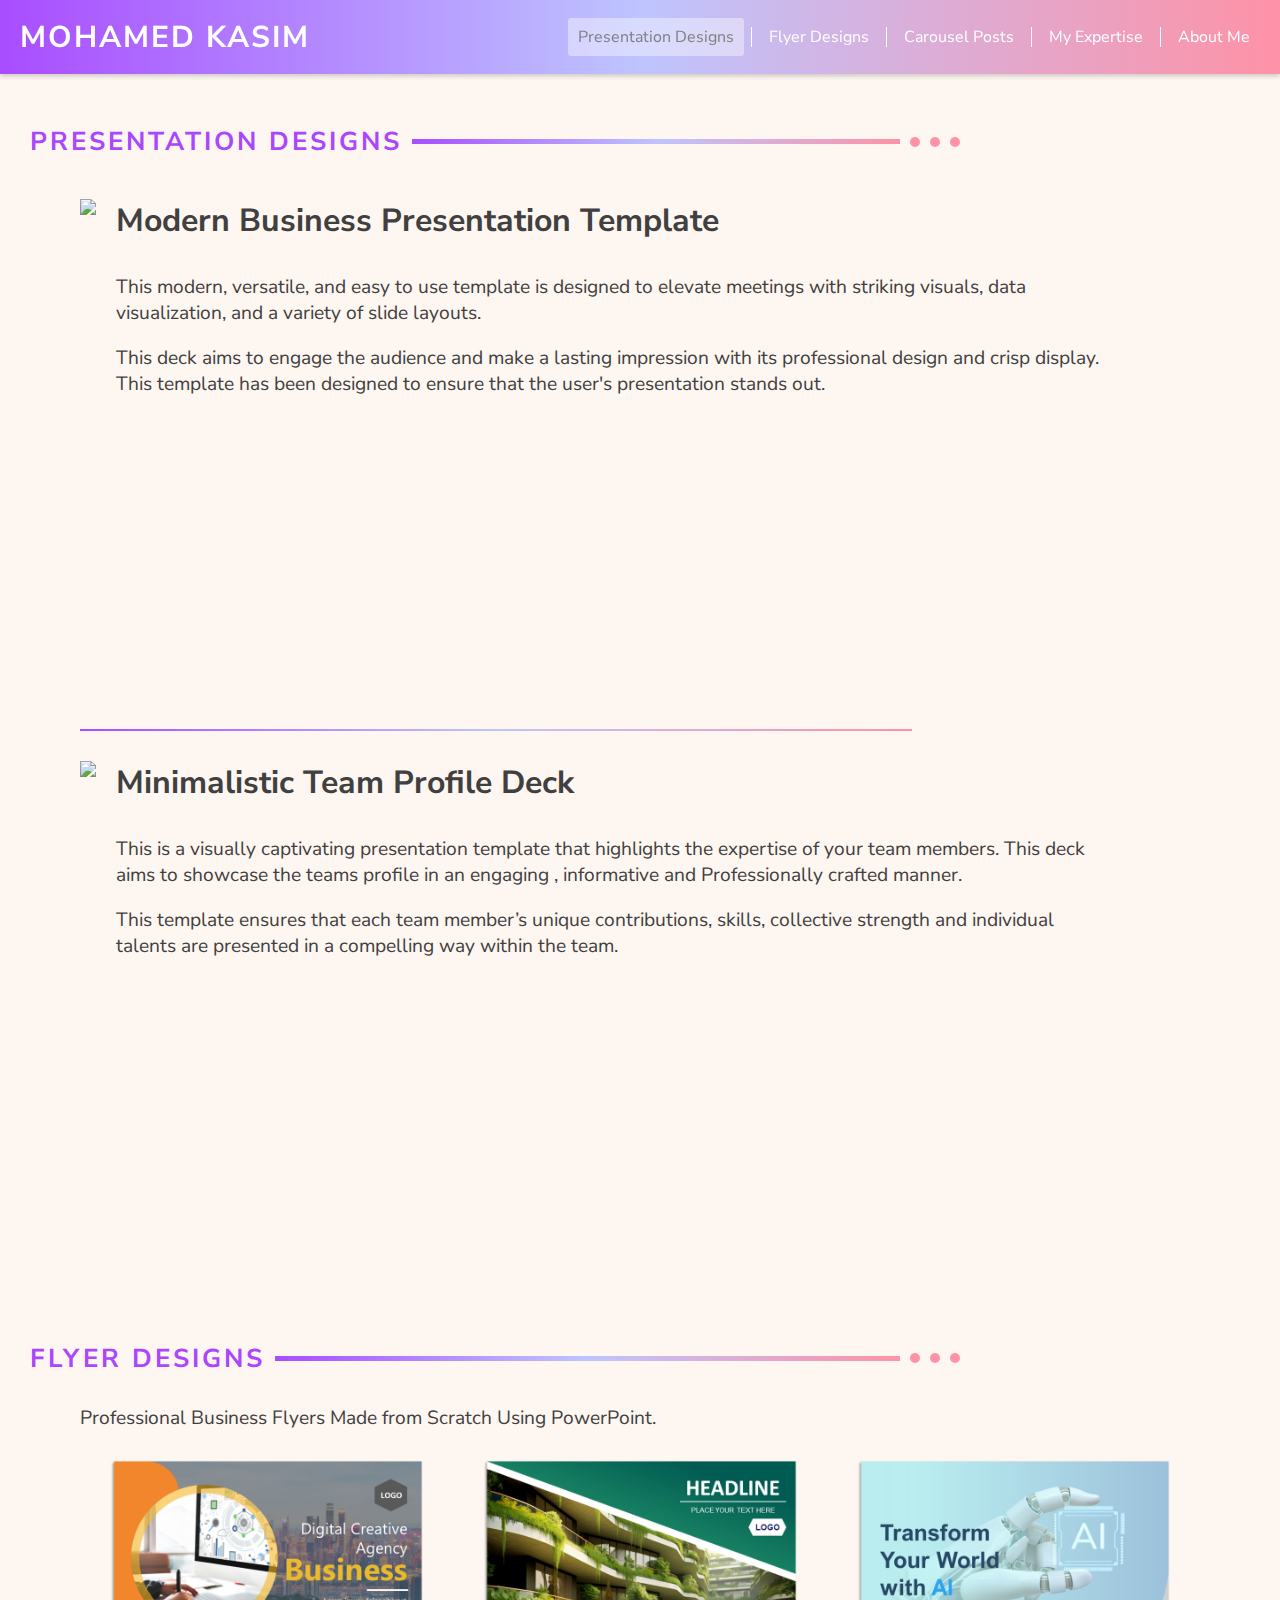
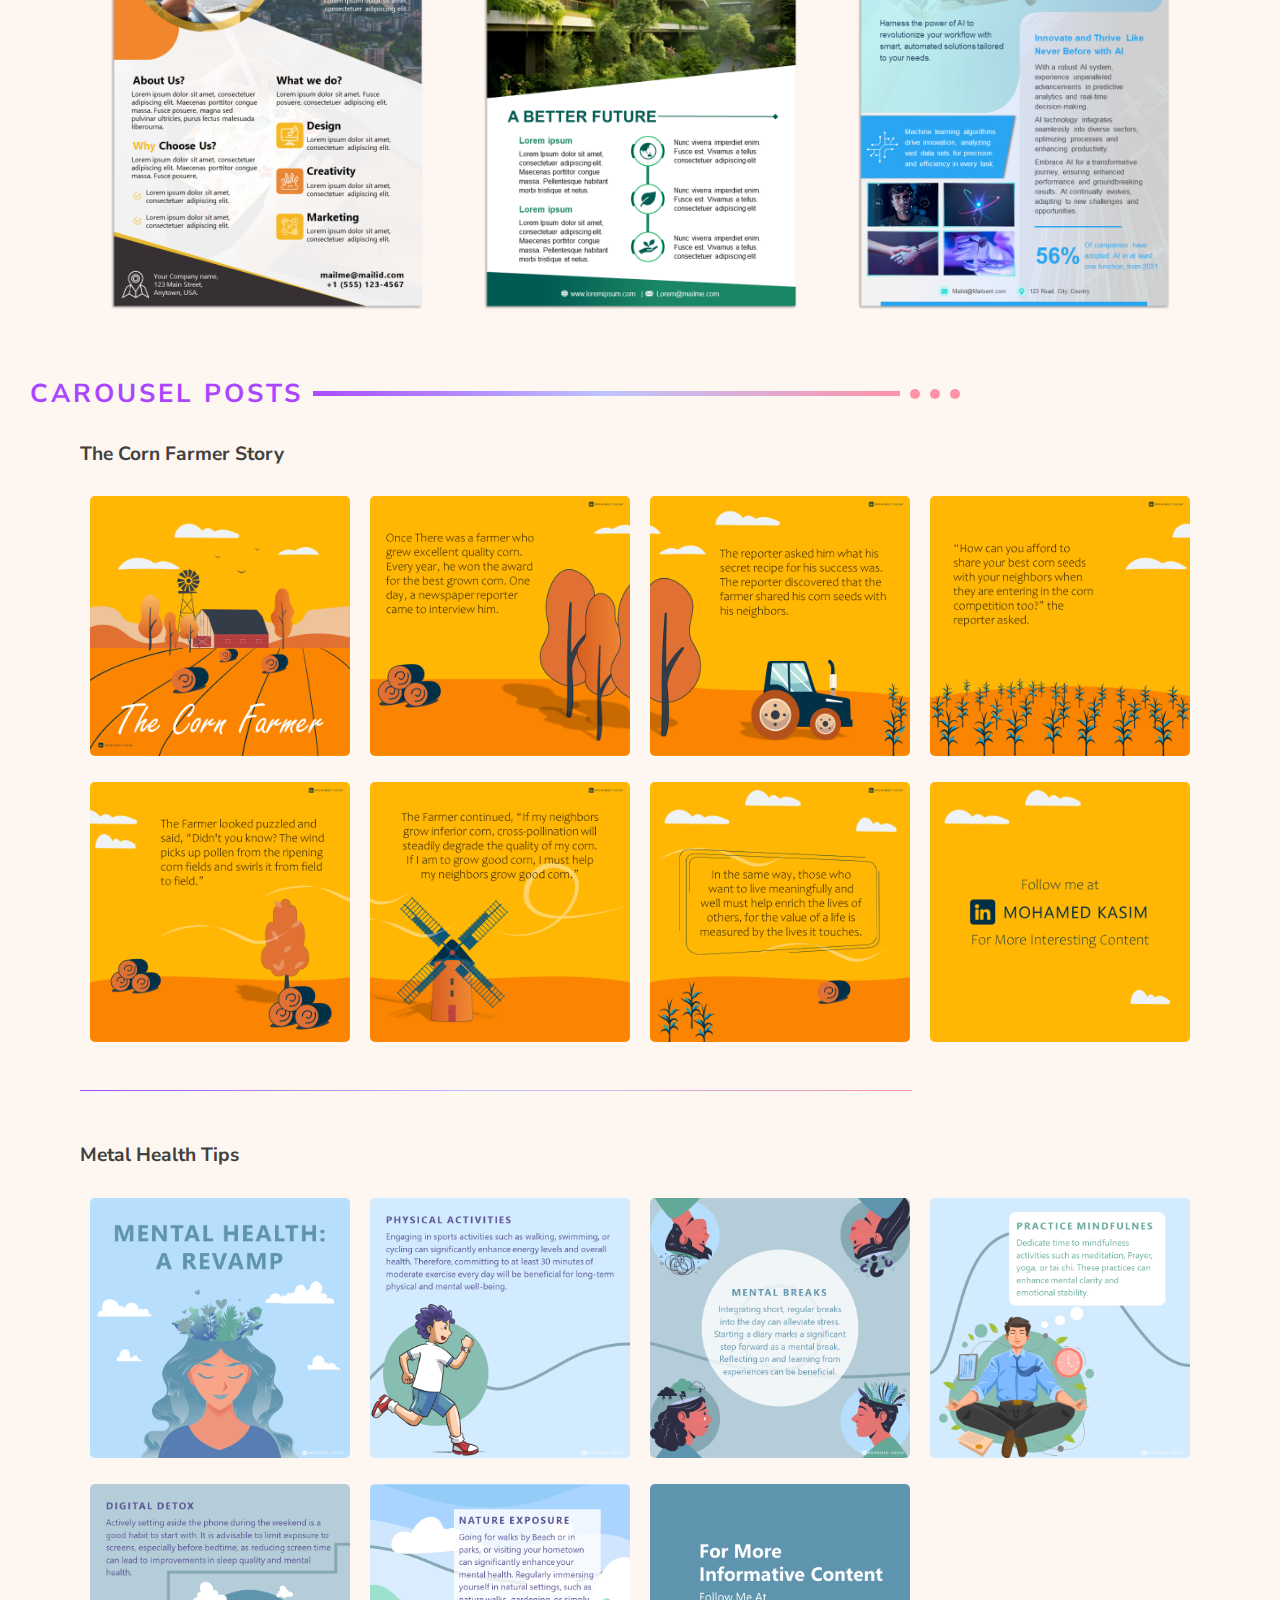
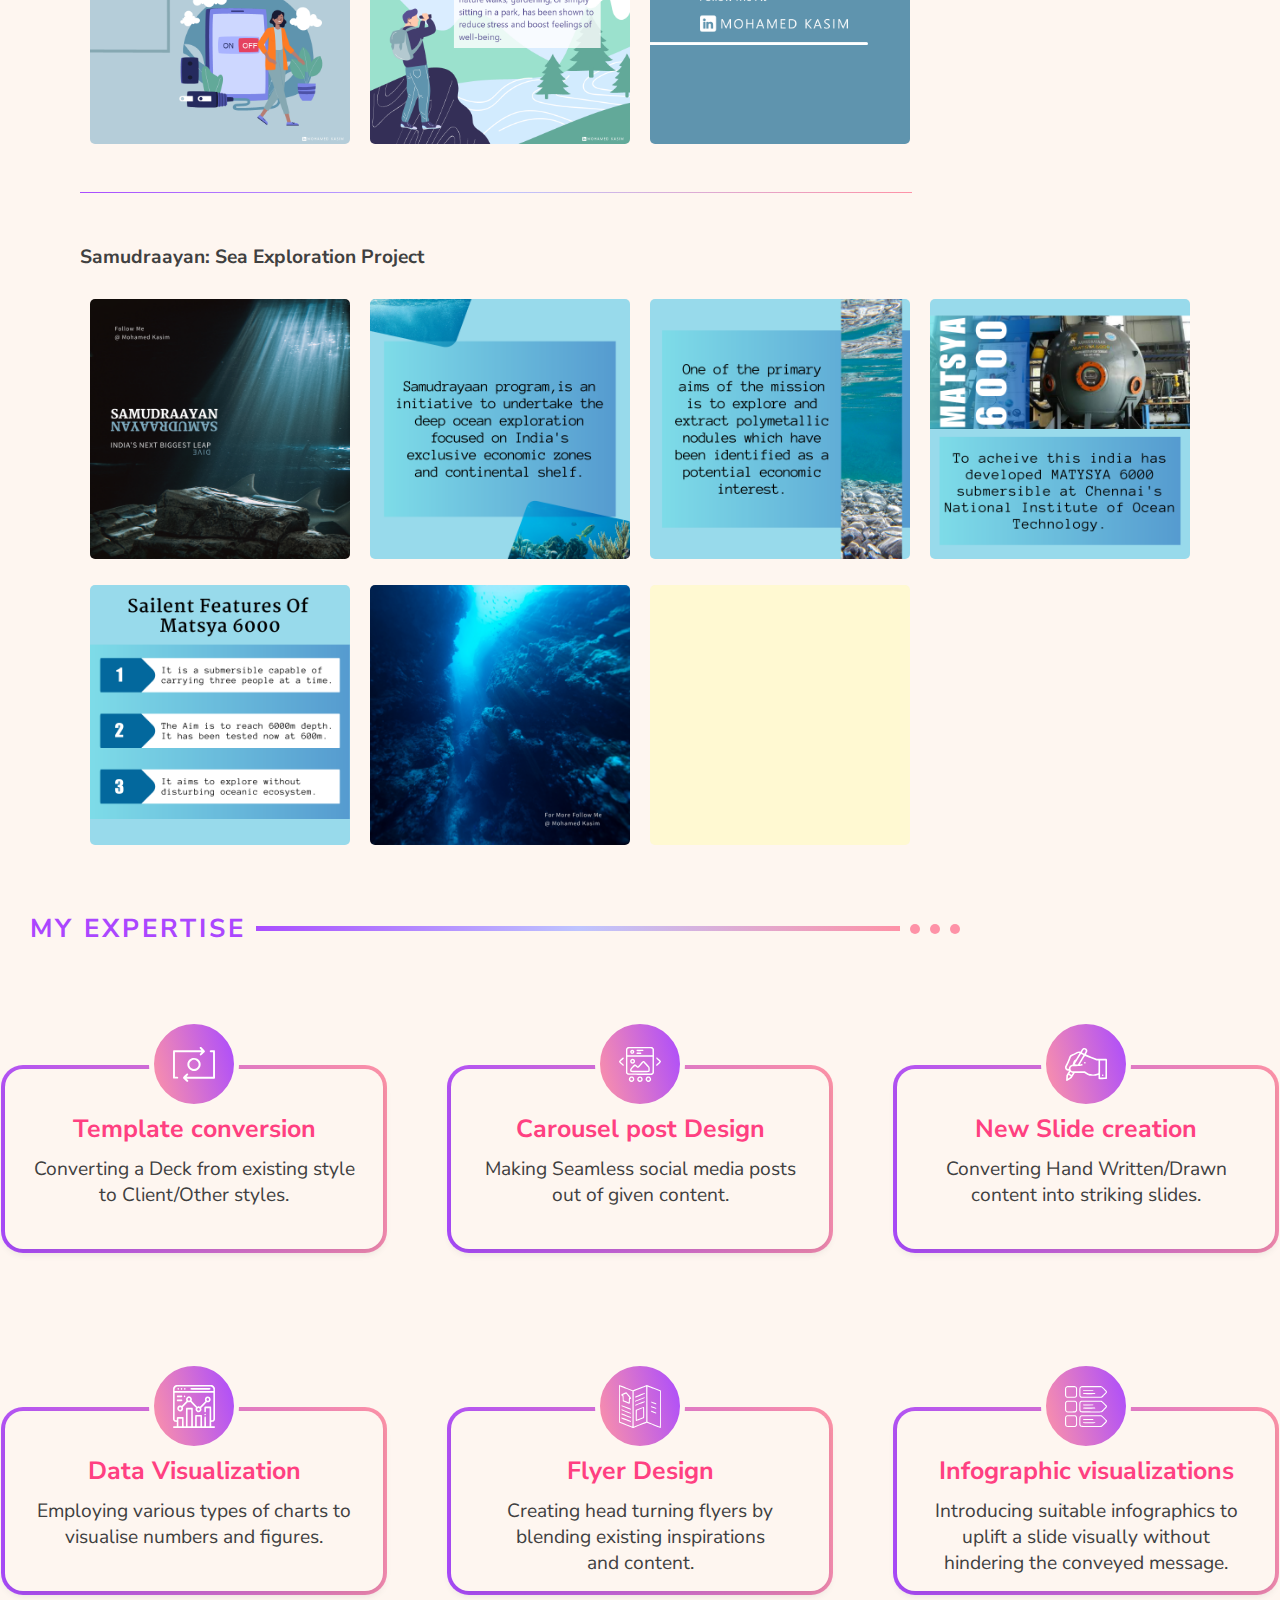
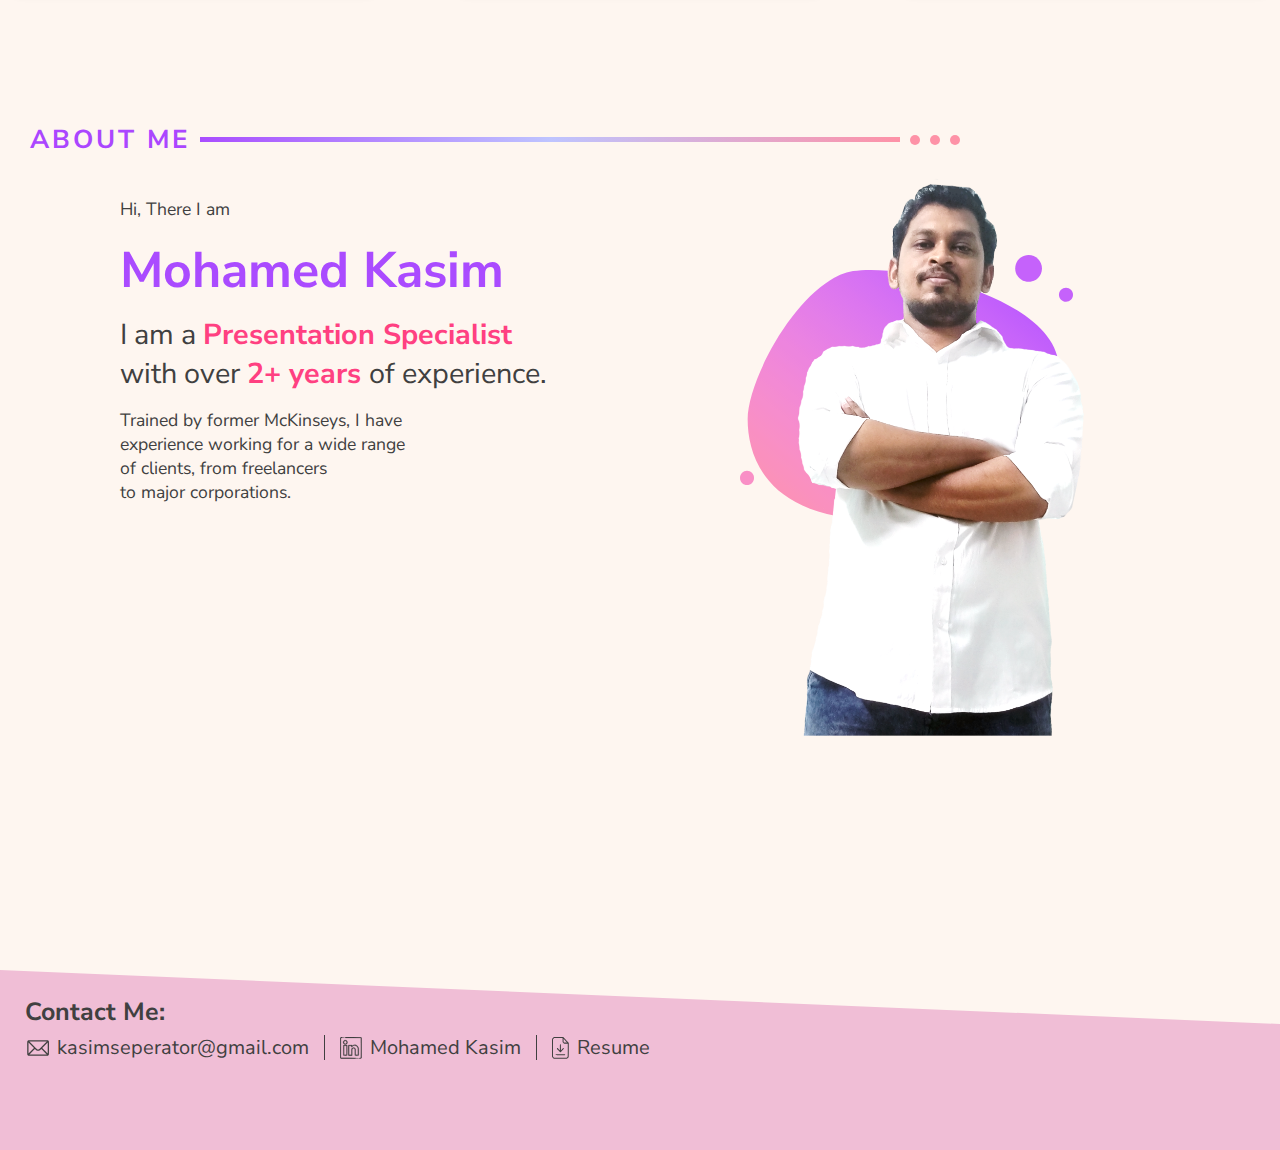
==== index.html @ 69d38bfc "Add files via upload" ====
<!DOCTYPE html>
<html lang="en">
<head>
    <meta charset="UTF-8">
    <meta name="viewport" content="width=device-width, initial-scale=1.0">
    <title>Mohamed Kasim</title>
    <link href="https://fonts.googleapis.com/css2?family=Nunito+Sans:wght@400;700&display=swap" rel="stylesheet">
    <link rel="stylesheet" href="Style Sheet 2.css">
</head>
    <header>
        <nav class="navbar">
            <div class="logo">MOHAMED KASIM</div>
            <ul class="nav-links">
                <li><a href="#presentation">Presentation Designs</a></li>
                <li><a href="#flyer">Flyer Designs</a></li>
                <li><a href="#carousel">Carousel Posts</a></li>
                <li><a href="#expertise">My Expertise</a></li>
                <li><a href="#about">About Me</a></li>
            </ul>
        </nav>
    </header>
<body>
    <section id="presentation" class="active">
        <div class="container">
            <h2>PRESENTATION DESIGNS</h2>
            <div class="header-line-container">
                <div class="line"></div>
                <div class="circle"></div>
                <div class="circle"></div>
                <div class="circle"></div>
                <div class="endbox"></div>
            </div>
        </div>
        <div class="slide-container">
            <img class="slideimg" src="Pres1.png">
            <div class="description">
                <h3>Modern Business Presentation Template</h3>
                <p>This modern, versatile, and easy to use template is designed to elevate meetings with striking visuals, data visualization, and a variety of slide layouts.</p>
                <p>This deck aims to engage the audience and make a lasting impression with its professional design and crisp display. This template has been designed to ensure that the user's presentation stands out.</p>
            </div>
        </div>
        <div class="cutline"> </div>
        <div class="slide-container">
            <img class="slideimg" src="Pres2.png">
            <div class="description">
                <h3>Minimalistic Team Profile Deck</h3>
                <p>This is a visually captivating presentation template that highlights the expertise of your team members. This deck aims to showcase the teams profile in an engaging , informative  and Professionally crafted manner.
                </p>
                <p>This template ensures that each team member’s unique contributions, skills, collective strength and individual talents are presented in a compelling way within the team.
                </p>
            </div>
        </div>
    </section>  
    <section id="flyer">
        <div class="container">
            <h2>FLYER DESIGNS</h2>
            <div class="header-line-container">
                <div class="line"></div>
                <div class="circle"></div>
                <div class="circle"></div>
                <div class="circle"></div>
                <div class="endbox"></div>
            </div>
        </div>
        <div class="flyertext"><p>Professional Business Flyers Made from Scratch Using PowerPoint.</p></div>
        <div class="flyercontainer">
           <div class="flyershade"> <img src="Flyer4.png" ></div>
           <div class="flyershade">  <img src="Flyer5.png"></div>
           <div class="flyershade">  <img src="Flyer 6.png"></div>
        </div>
    </section>
    <section id="carousel">
        <div class="container">
            <h2>CAROUSEL POSTS</h2>
            <div class="header-line-container">
                <div class="line"></div>
                <div class="circle"></div>
                <div class="circle"></div>
                <div class="circle"></div>
                <div class="endbox"></div>  
            </div>
        </div>
        <div class="carouseltext"><p>The Corn Farmer Story</p></div>
        <div class="carouselcontainera">
           <div class="carouselshade"> <img src="Slide1.PNG" ></div>
           <div class="carouselshade">  <img src="Slide2.PNG"></div>
           <div class="carouselshade">  <img src="Slide3.PNG"></div>
           <div class="carouselshade">  <img src="Slide4.PNG"></div>
        </div>
        <div class="carouselcontainera">
            <div class="carouselshade"> <img src="Slide5.PNG" ></div>
            <div class="carouselshade">  <img src="Slide6.PNG"></div>
            <div class="carouselshade">  <img src="Slide7.PNG"></div>
            <div class="carouselshade">  <img src="Slide8.PNG"></div>
         </div>

         <div class="spacer"></div>
         <div class="cutline"> </div>
         <div class="spacer"></div>
        </div>
        
        <div class="carouseltext"><p>Metal Health Tips</p></div>
        <div class="carouselcontainera">
           <div class="carouselshade"> <img src="Blide1.PNG" ></div>
           <div class="carouselshade">  <img src="Blide2.PNG"></div>
           <div class="carouselshade">  <img src="Blide3.PNG"></div>
           <div class="carouselshade">  <img src="Blide4.PNG"></div>
        </div>
        <div class="carouselcontainera">
            <div class="carouselshade"> <img src="Blide5.PNG" ></div>
            <div class="carouselshade">  <img src="Blide6.PNG"></div>
            <div class="carouselshade">  <img src="Blide7.PNG"></div>
            <div class="carouselshade">  <img src=""></div>
         </div>
         <div class="spacer"></div>
         <div class="cutline"> </div> 
         <div class="spacer"></div>     
         
         <div class="carouseltext"><p>Samudraayan: Sea Exploration Project
        </p></div>
         <div class="carouselcontainera">
            <div class="carouselshade"> <img src="Glide1.png" ></div>
            <div class="carouselshade">  <img src="Glide2.png"></div>
            <div class="carouselshade">  <img src="Glide3.png"></div>
            <div class="carouselshade">  <img src="Glide4.png"></div>
         </div>
         <div class="carouselcontainera">
             <div class="carouselshade"> <img src="Glide5.png" ></div>
             <div class="carouselshade">  <img src="Glide6.png"></div>
             <div class="carouselshade">  <img src="Glide7.png"></div>
             <div class="carouselshade">  <img src=""></div>
          </div>
    </section>
    <section id="expertise">
        <div class="container">
            <h2>MY EXPERTISE</h2>
            <div class="header-line-container">
                <div class="line"></div>
                <div class="circle"></div>
                <div class="circle"></div>
                <div class="circle"></div>
                <div class="endbox"></div>
            </div>
        </div>
        <div class="spacer"></div>
        <div class="toprow">
            <div class="cardgrad">
                <div class="card">
                    <div class="icon">
                        <img src="Icon1.svg" alt="Icon 1">
                    </div>
                    <div class="contentE">
                        <h2>Template conversion</h2>
                        <p>Converting a Deck from existing style to Client/Other styles.</p>
                    </div>
                </div>
            </div>
    
            <div class="cardgrad">
                <div class="card">
                    <div class="icon">
                        <img src="Icon2.svg" alt="Icon 2">
                    </div>
                    <div class="contentE">
                        <h2>Carousel post Design</h2>
                        <p>Making Seamless social media posts out of given content.</p>
                    </div>
                </div>
            </div>
    
            <div class="cardgrad">
                <div class="card">
                    <div class="icon">
                        <img src="Icon3.svg" alt="Icon 3">
                    </div>
                    <div class="contentE">
                        <h2>New Slide creation</h2>
                        <p>Converting Hand Written/Drawn content into striking slides.</p>
                    </div>
                </div>
            </div>
        </div>
        <div class="toprow">
            <div class="cardgrad">
                <div class="card">
                    <div class="icon">
                        <img src="Icon4.svg" alt="Icon 1">
                    </div>
                    <div class="contentE">
                        <h2>Data Visualization</h2>
                        <p>Employing various types of charts to visualise numbers and figures.</p>
                    </div>
                </div>
            </div>
    
            <div class="cardgrad">
                <div class="card">
                    <div class="icon">
                        <img src="Icon5.svg" alt="Icon 2">
                    </div>
                    <div class="contentE">
                        <h2>Flyer Design</h2>
                        <p>Creating head turning flyers by blending existing inspirations <br> and content.</p>
                    </div>
                </div>
            </div>
    
            <div class="cardgrad">
                <div class="card">
                    <div class="icon">
                        <img src="Icon6.svg" alt="Icon 3">
                    </div>
                    <div class="contentE">
                        <h2>Infographic visualizations</h2>
                        <p>Introducing suitable infographics to uplift a slide visually without hindering the conveyed message.</p>
                    </div>
                </div>
            </div>
        </div>
    </section>
    <section id="about">
        <div class="container">
            <h2>ABOUT ME</h2>
            <div class="header-line-container">
                <div class="line"></div>
                <div class="circle"></div>
                <div class="circle"></div>
                <div class="circle"></div>
                <div class="endbox"></div>
            </div>
        </div>
        <div class="Aboutbody">
            <div class="aboutleft">
                <div class="name">
                    <div id="smalltext">
                        Hi, There I am 
                    </div>
                    <div id="nametext">
                        Mohamed Kasim
                    </div>
                    <div id="subtext">I am a <span id="redbold">Presentation Specialist</span> <br> with over <span id="redbold">2+ years </span>of experience.
                    </div>
                    <div id="smalltext">
                        Trained by former McKinseys, I have<br>experience working for a wide range<br>of clients, from freelancers<br> to major corporations.
                    </div>
                </div>
        
            </div>
            <div class="aboutright">
              <div class="imagecontainer">
                <div class="imagebg">
                   <img src="Backdrop.svg">
                </div>
                <div class="imagedp">
                  <img src="DP.png">
                </div>
              </div>
            </div>
        </div>
        <div class="bottombg">
            <div class="contact">
                Contact Me:
            </div>
            <div class="contlinks">
                <div class="contact-container">
                    <a href="mailto:kasimseperator@gmail.com" class="contact-link">
                        <img id="ml" src="Licon1.svg">
                        kasimseperator@gmail.com
                    </a>
                    <span class="separatorcon"></span>
                    <a href="https://www.linkedin.com/in/mohamed-kasim-769a27164/" class="contact-link" target="_blank">
                        <img src="Licon2.svg" alt="LinkedIn Icon">
                        Mohamed Kasim
                    </a>
                    <span class="separatorcon"></span>
                    <a href="path/to/your/resume.pdf" class="contact-link" target="_blank">
                        <img src="Licon3.svg" alt="Resume Icon">
                        Resume
                    </a>
                </div>
            </div>
        </div>
    </section>
    <script src="Sticky Nav Bar.js"></script>
</body>
</html>
---- Style Sheet 2.css ----
/* Import the Nunito Sans font */
body, html {
    margin: 0;
    padding: 0;
    font-family: 'Nunito Sans', sans-serif;
    background-color: #FEF6F0;
}

header {
    position: sticky;
    top: 0;
    background: linear-gradient(90deg, #A94DFF, #BEC4FF, #FE92A7);
    color: white;
    z-index: 1000;
    box-shadow: 0 2px 5px rgba(0, 0, 0, 0.2);
}

.navbar {
    display: flex;
    justify-content: space-between;
    align-items: center;
    padding: 10px 20px;
}

.logo {
    letter-spacing: 2px;
    font-weight: bold;
    font-size: 30px;
}

.nav-links {
    list-style: none;
    display: flex;
    gap: 15px;
}

.nav-links li {
    position: relative;
}

.nav-links a {
    text-decoration: none;
    color: white;
    padding: 8px 10px;
    transition: all 0.3s ease;
}

.nav-links a:hover {
    color: #7F7F7F;
    font-weight: bold;
}

.nav-links a.active {
    border-radius: 3px;
    background: rgba(255, 255, 255, 0.4);
    color: #7F7F7F;
}

.nav-links li::after {
    content: '';
    height: 20px;
    width: 1px;
    background: white;
    position: absolute;
    right: -8px;
    top: 50%;
    transform: translateY(-50%);
}

.nav-links li:last-child::after {
    display: none;
}
p {
    font-size: 1.2em;
    color: #404040;
}
h3{
    color: #404040;
    font: 1.4em; ;
}

section{
    padding-top: 40px;
}
.about{
    padding-top: 20px;
}

h2 {
    color: #AB46FF;
    letter-spacing: 3px;
    display: inline-flex;
    align-items: center;
    padding: 10px;
    font-weight: bold;
    z-index: 10;
    margin: 0; /* Remove margin to avoid misalignment */
    width: fit-content;
    font-size: 1.8em;
}

.container {
    margin: 0;
    padding-left: 20px;
    display: flex;
    align-items: center;
    font-size: .9em;
}

.header-line-container {
    display: flex;
    align-items: center;
    flex-grow: 1;
}

.line {
    flex-grow: 1; /* Allow the line to take up available space */
    height: 5px; /* Adjust the thickness of the line */
    background: linear-gradient(to right, #A94DFF, #BEC4FF, #FE92A7);
}

.circle {
    width: 10px; /* Adjust the size of the circle */
    height: 10px; /* Adjust the size of the circle */
    background-color: #FE92A7;
    border-radius: 50%;
    margin-left: 10px; /* Space between the line and the circle */
}
.endbox{
    content: '';
    justify-content: end;
    width: 25vw;
    background-color: #AB46FF;
}

.slide-container {
    display: flex;
    align-items: top;
    justify-content: space-between;
    padding: 20px;
}

.slide {
    flex: 1;
    padding-right: 20px; /* Add some space between the image and description */
}
.slide-container {
    display: flex;
    align-items: flex-start; /* Align items at the start */
    padding: 20px;
    margin-bottom: 10px;
    margin-top: 10px;
}

.slideimg {
    height: 500px;
    width: auto;
    padding-left: 60px;
    padding-right: 20px; /* Add some space between the image and description */
}

.description {
    margin-right: 150px;
}
.description h3 {
    margin-top: 0; /* Remove default margin if necessary */
    font-size: 2em;
}

.description p {
    margin-bottom: 0.5em; /* Add some spacing between paragraphs */
    font-size: 1.2em;
}
.cutline {
    height: 1.5px;
    width: 65vw;
    background: linear-gradient(to right, #A94DFF, #BEC4FF, #FE92A7);
    margin-left: 80px;
}   
.flyertext{
    padding-left: 80px;
    margin: 0;
}
.flyercontainer {
    padding-left: 80px;
    padding-right: 80px;
    display: flex; /* Use flexbox to align images */
    justify-content: space-around; /* Adjust alignment as needed */
    align-items: center; /* Vertically center the images */
    flex-wrap: nowrap; /* Prevent wrapping of the images */
    overflow: hidden; /* Prevent overflow */
}

.flyershade {
    flex: 0 1 30%; /* Allow the container to shrink and grow appropriately */
    padding: 10px;
    box-sizing: border-box; /* Include padding in the element's total width and height */
    max-width: calc(33.33% - 40px); /* Adjust for padding */
    height: auto;
}

.flyershade img {
    max-height: 460px; /* Set maximum height */
    width: 100%; /* Make image width fill its container */
    height: auto; /* Maintain aspect ratio */
    object-fit: contain; /* Ensure image fits within the container */
}
.carouseltext{
    padding-left: 80px;
    margin: 0;
    font-weight: bold;
}
.carouselcontainera {
    padding-left: 80px;
    padding-right: 80px;
    display: inline-flex; /* Use flexbox to align images */
    justify-content: space-around; /* Adjust alignment as needed */
    align-items: center; /* Vertically center the images */
    flex-wrap: nowrap; /* Prevent wrapping of the images */
    overflow: hidden; /* Prevent overflow */
}

.carouselshade {
    flex: 0 1 30%; /* Allow the container to shrink and grow appropriately */
    padding: 10px;
    box-sizing: border-box; /* Include padding in the element's total width and height */
    max-width: calc(33.33% - 40px); /* Adjust for padding */
    height: auto;
}

.carouselshade img {
    max-height: 460px; /* Set maximum height */
    width: 100%; /* Make image width fill its container */
    height: auto; /* Maintain aspect ratio */
    object-fit: contain; /* Ensure image fits within the container */
    border-radius: 5px;
}
.spacer{
   padding: 1rem;
}


.toprow{
    display: flex;
    justify-content: center;
    align-items: center;
    height: 38vh;
    background-color: #FEF6F0;
    margin: 0;
    gap: 60px; /* Adjust the gap as needed */
}

.cardgrad {
    background: linear-gradient(255deg,#FD93A7, #AA4BFF);
    border-radius: 22px;
    padding: 4px; /* Optional padding for better spacing */
    display: flex;
    justify-content: center;
    align-items: center;
}

.card {
    background-color: #FEF6F0;
    padding: 25px;
    width: 328px;
    height: 130px;
    text-align: center;
    box-shadow: 0 4px 8px rgba(0, 0, 0, 0.1);
    position: relative;
    border-radius: 18px;
    margin: 0px;
}

.card .icon {
    background: linear-gradient(255deg, #AA4BFF, #FD93A7);
    border-radius: 50%;
    padding: 10px;
    width: 60px;
    height: 60px;
    display: flex;
    justify-content: center;
    align-items: center;
    margin: 0 auto 15px;
    position: absolute;
    top: -50px;
    left: 50%;
    transform: translateX(-50%);
    border: 5px solid #FEF6F0;
}

.card .icon img {
    width: 70%;
    height: auto;
}

.card .contentE h2 {
    color: #ff4081;
    margin: 0px;
    padding-top: 18px;
    font-size: 25px;
    letter-spacing: normal;
}

.card .contentE p {
    color: #404040;
    margin: 0px;
}
.Aboutbody{
    margin: 0px;
    height: 510px;
    width: auto;
    padding-left: 120px;
    position: relative;
}
.aboutleft{
width: 45vw;
height: 540px;
display: inline-flex;
position: relative;
margin-top: 20px;
}
.aboutright{
    width: 40vw;
    display: inline-flex;
    position: relative;
    z-index: 10;

}
#smalltext{
    font-size: 1.1em;
    color: #404040;
    padding: 10px;
    padding-left: 0px;
}
#nametext{
    color: #AA4BFF;
    font-weight: bold;
    font-size: 50px;
    padding: 5px;
    padding-left: 0px;
}
#subtext{
    font-size: 1.8em;
    color: #404040;
    padding: 5px;
    padding-left: 0px;
}
#redbold{
    font-weight: bold;
    color: #ff4081;
}
.bottombg {
    width: 100%;
    height: 20vh;
    background-color: #F0BED6;
    clip-path: polygon(0 0, 100% 30%, 100% 100%, 0% 100%);
    position: absolute;
    bottom: -5050px;
    margin: 0;
    align-items: center;
}
.imagecontainer{
    border: #AA4BFF;
    border-width: 2px;
}
.imagebg img{
    height: auto;
    width: 65%;
    margin-left: 40px;
    position: absolute;
    margin-top: 40px;
}
.imagedp img{
    height: 580px;
    width: auto;  
    position: absolute;
    align-self: flex-end;
    margin-top: 0;
    top: -55px;
}
.contact-container {
    display: flex;
    align-items: center;
    position: relative;
    align-self: center;
    padding-left: 27px;
}

.contact-link {
    display: flex;
    align-items: center;
    text-decoration: none;
    color: #404040; /* Adjust the color as needed */
    margin-right: 15px;
    font-size: 20px;
    position: relative;
    transition: color 0.3s;
}

.contact-link:hover {
    color: #404040; /* Adjust the color as needed */
}

.contact-link::after {
    content: '';
    position: absolute;
    width: 100%;
    height: 1.5px;
    background-color: #5a5a5a; /* Adjust the color as needed */
    left: 0;
    bottom: -3px;
    transform: scaleX(0);
    transition: transform 0.3s ease;
}

.contact-link:hover::after {
    transform: scaleX(1);
}

.contact-link img {
    margin-right: 8px;
    width: auto; /* Adjust size as needed */
    height: 22px; /* Adjust size as needed */
}

.separatorcon {
    background-color: #404040; /* Adjust the color as needed */
    margin-right: 15px;
    width: 1px;
    height: 25px;
}

.contact {
    color: #404040;
    font-weight: bold;
    font-size: 25px;
    padding-left: 0;
    margin-top: 10px;
    padding-bottom: 5px;
    padding-left: 25px;
    padding-top: 15px;
}
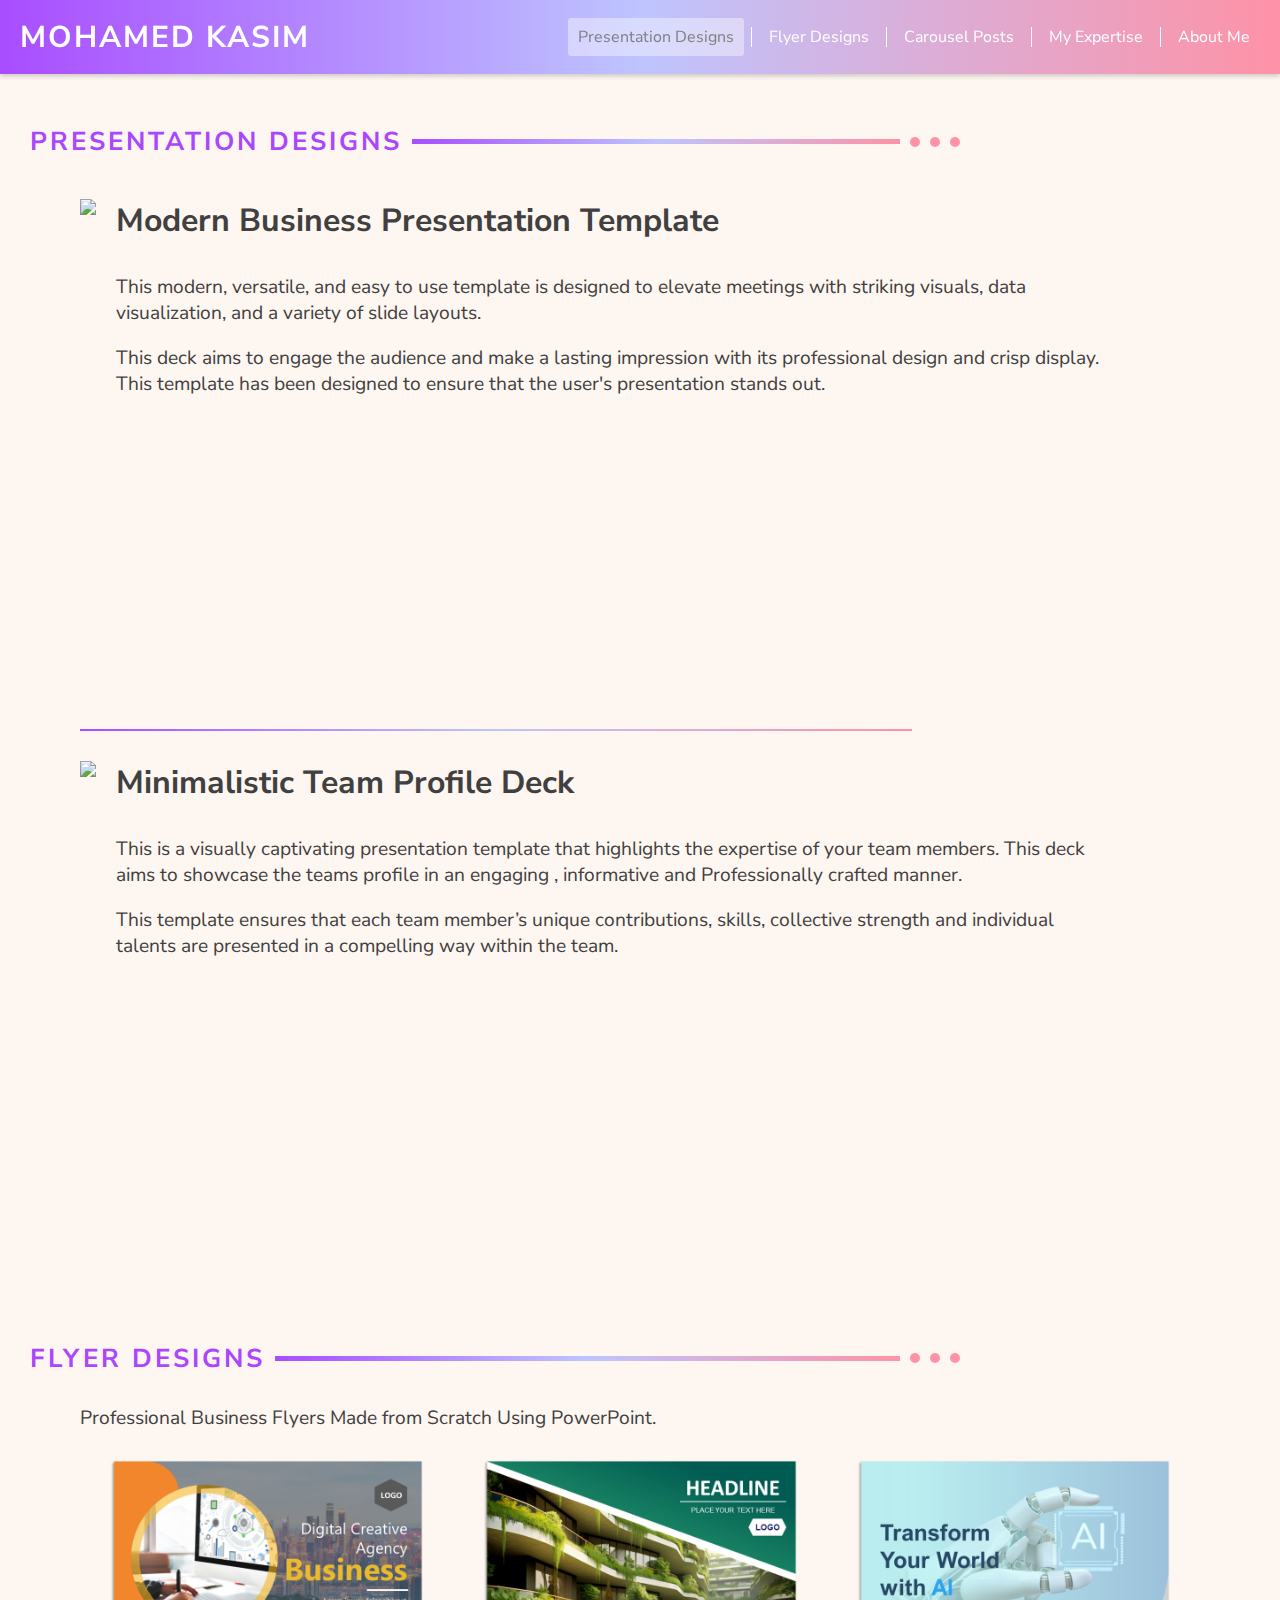
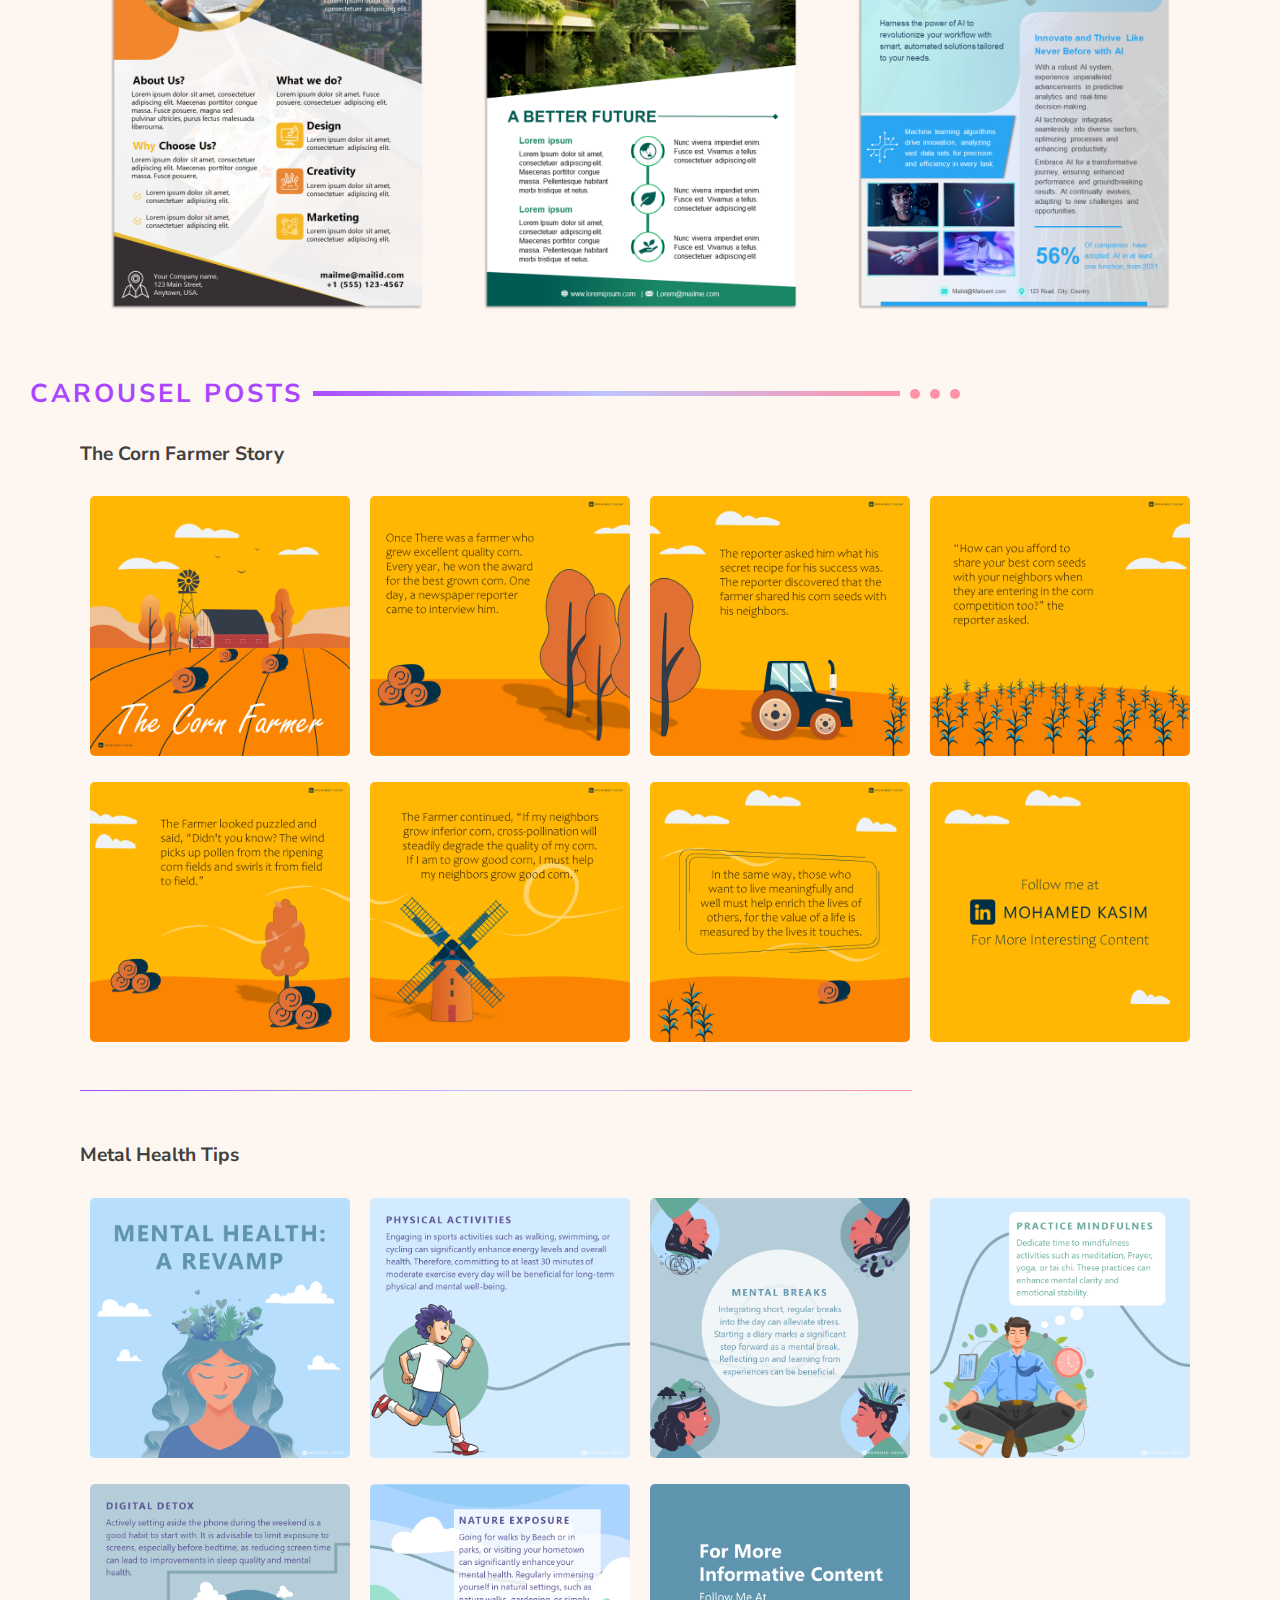
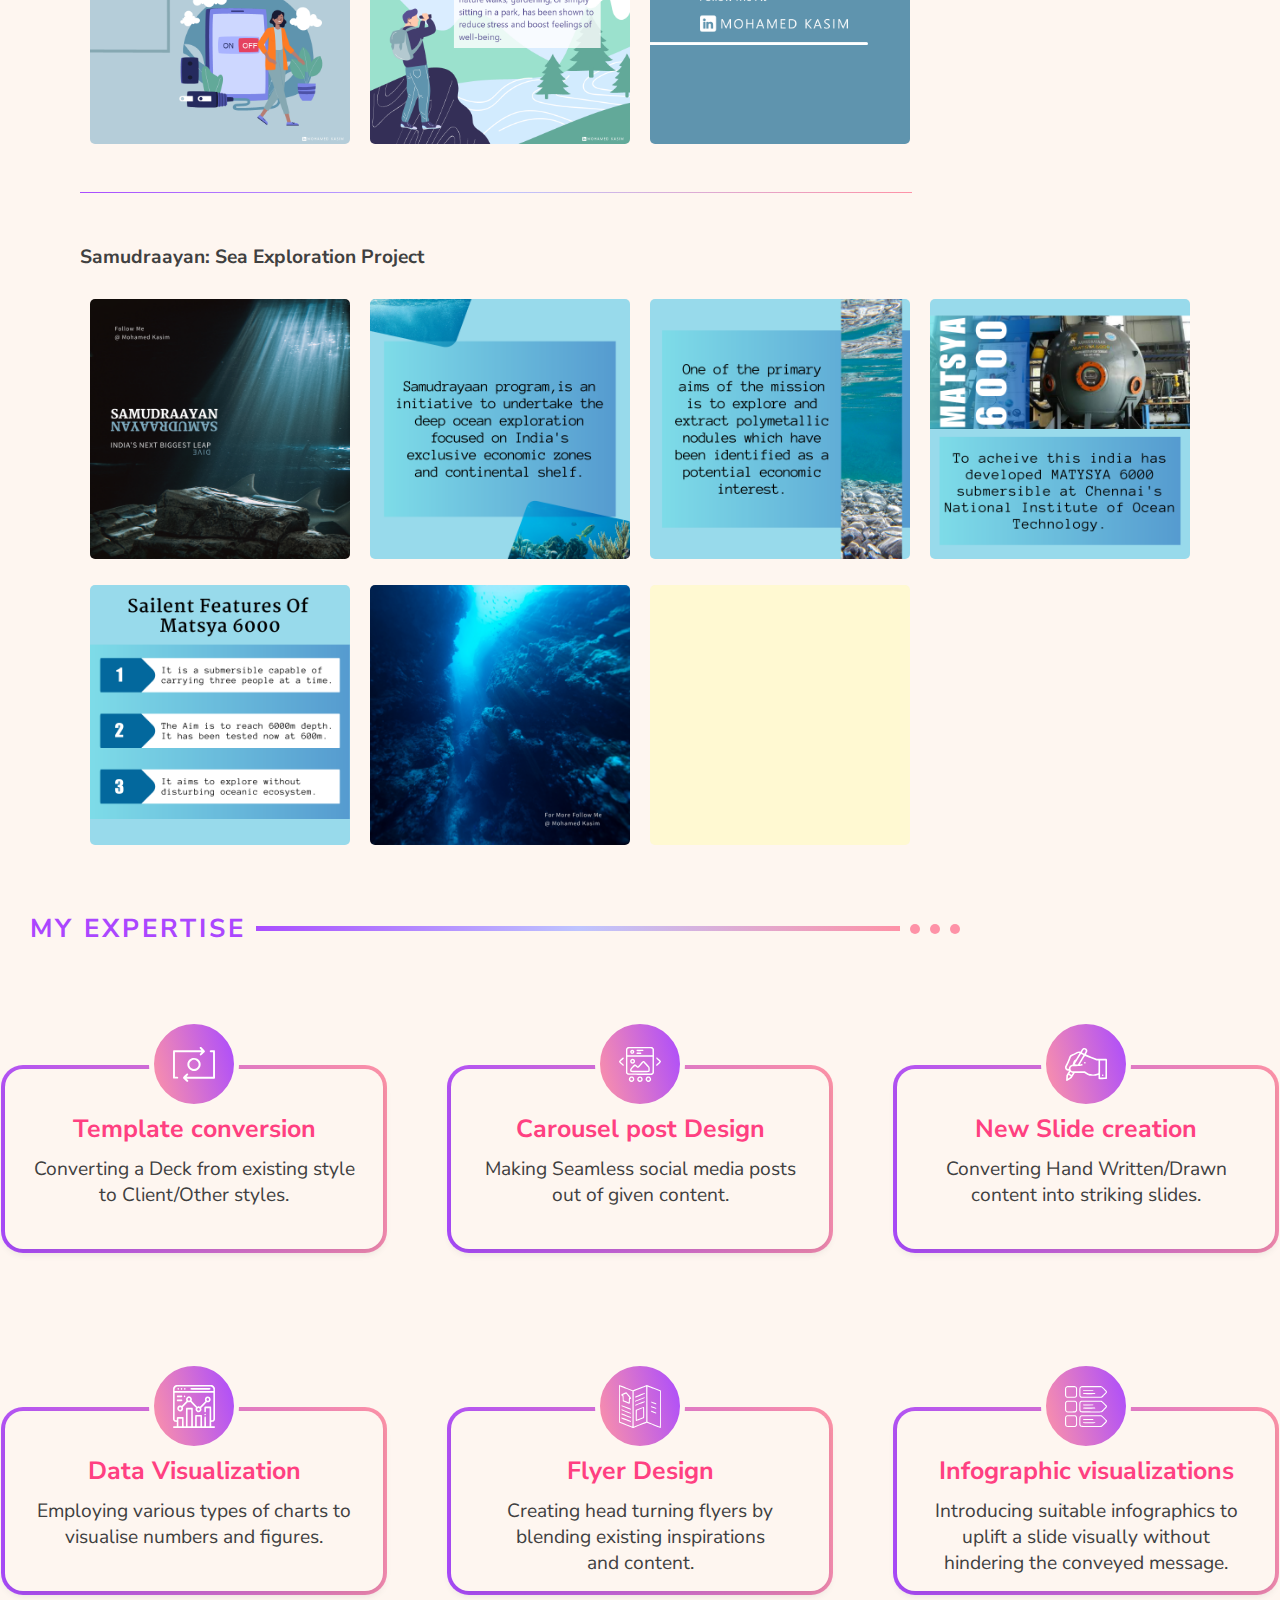
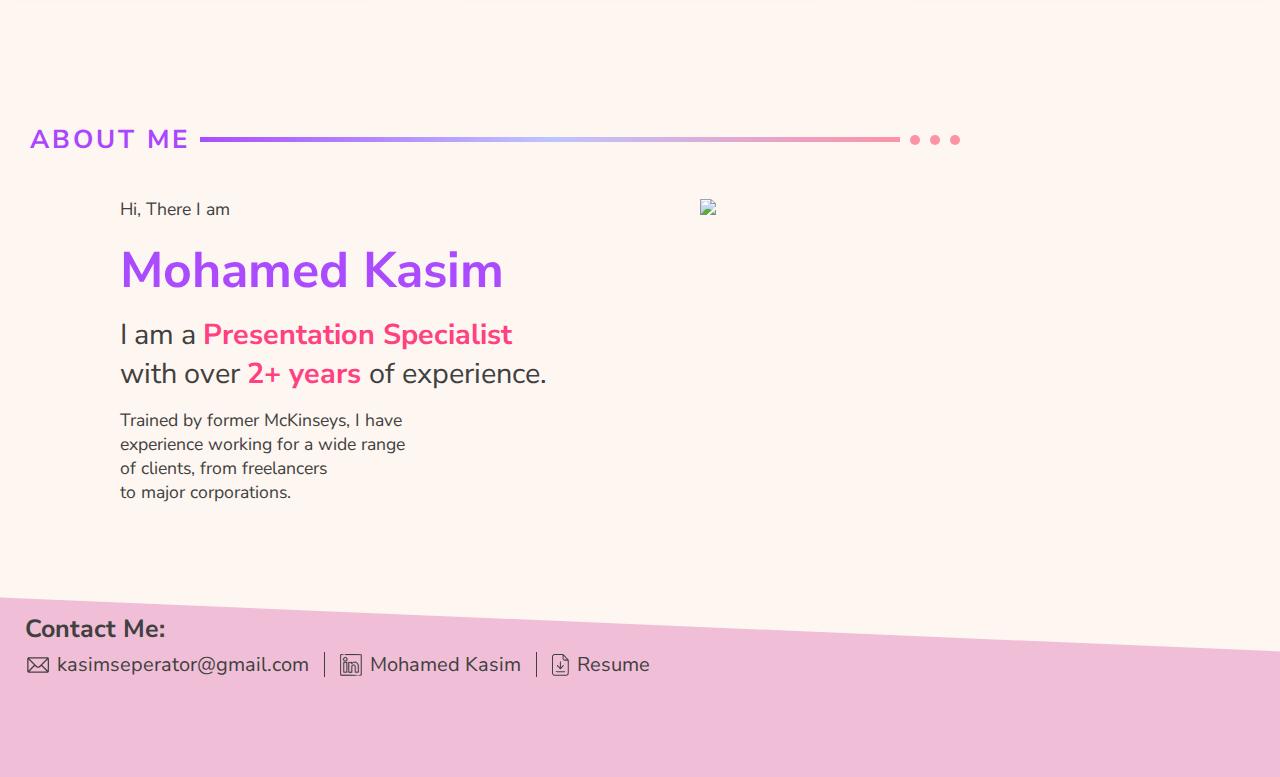
==== commit d65db897: "Update index.html" ====
--- a/index.html
+++ b/index.html
@@ -230,7 +230,7 @@
             </div>
         </div>
         <div class="Aboutbody">
-            <div class="aboutleft">
+            <div class="aboutleft">     
                 <div class="name">
                     <div id="smalltext">
                         Hi, There I am 
@@ -243,18 +243,10 @@
                     <div id="smalltext">
                         Trained by former McKinseys, I have<br>experience working for a wide range<br>of clients, from freelancers<br> to major corporations.
                     </div>
-                </div>
-        
+                </div>   
             </div>
             <div class="aboutright">
-              <div class="imagecontainer">
-                <div class="imagebg">
-                   <img src="Backdrop.svg">
-                </div>
-                <div class="imagedp">
-                  <img src="DP.png">
-                </div>
-              </div>
+                  <img id="DPD" src="C:\Users\Mohamed Kasim\Desktop\Web View\DP.png">
             </div>
         </div>
         <div class="bottombg">
--- a/Style Sheet 2.css
+++ b/Style Sheet 2.css
@@ -307,14 +307,13 @@
 }
 .Aboutbody{
     margin: 0px;
-    height: 510px;
+    height: 390px;
     width: auto;
     padding-left: 120px;
     position: relative;
 }
 .aboutleft{
 width: 45vw;
-height: 540px;
 display: inline-flex;
 position: relative;
 margin-top: 20px;
@@ -354,8 +353,8 @@
     height: 20vh;
     background-color: #F0BED6;
     clip-path: polygon(0 0, 100% 30%, 100% 100%, 0% 100%);
-    position: absolute;
-    bottom: -5050px;
+    position: relative;
+    top: 30px;
     margin: 0;
     align-items: center;
 }
@@ -439,4 +438,4 @@
     padding-bottom: 5px;
     padding-left: 25px;
     padding-top: 15px;
-}+}
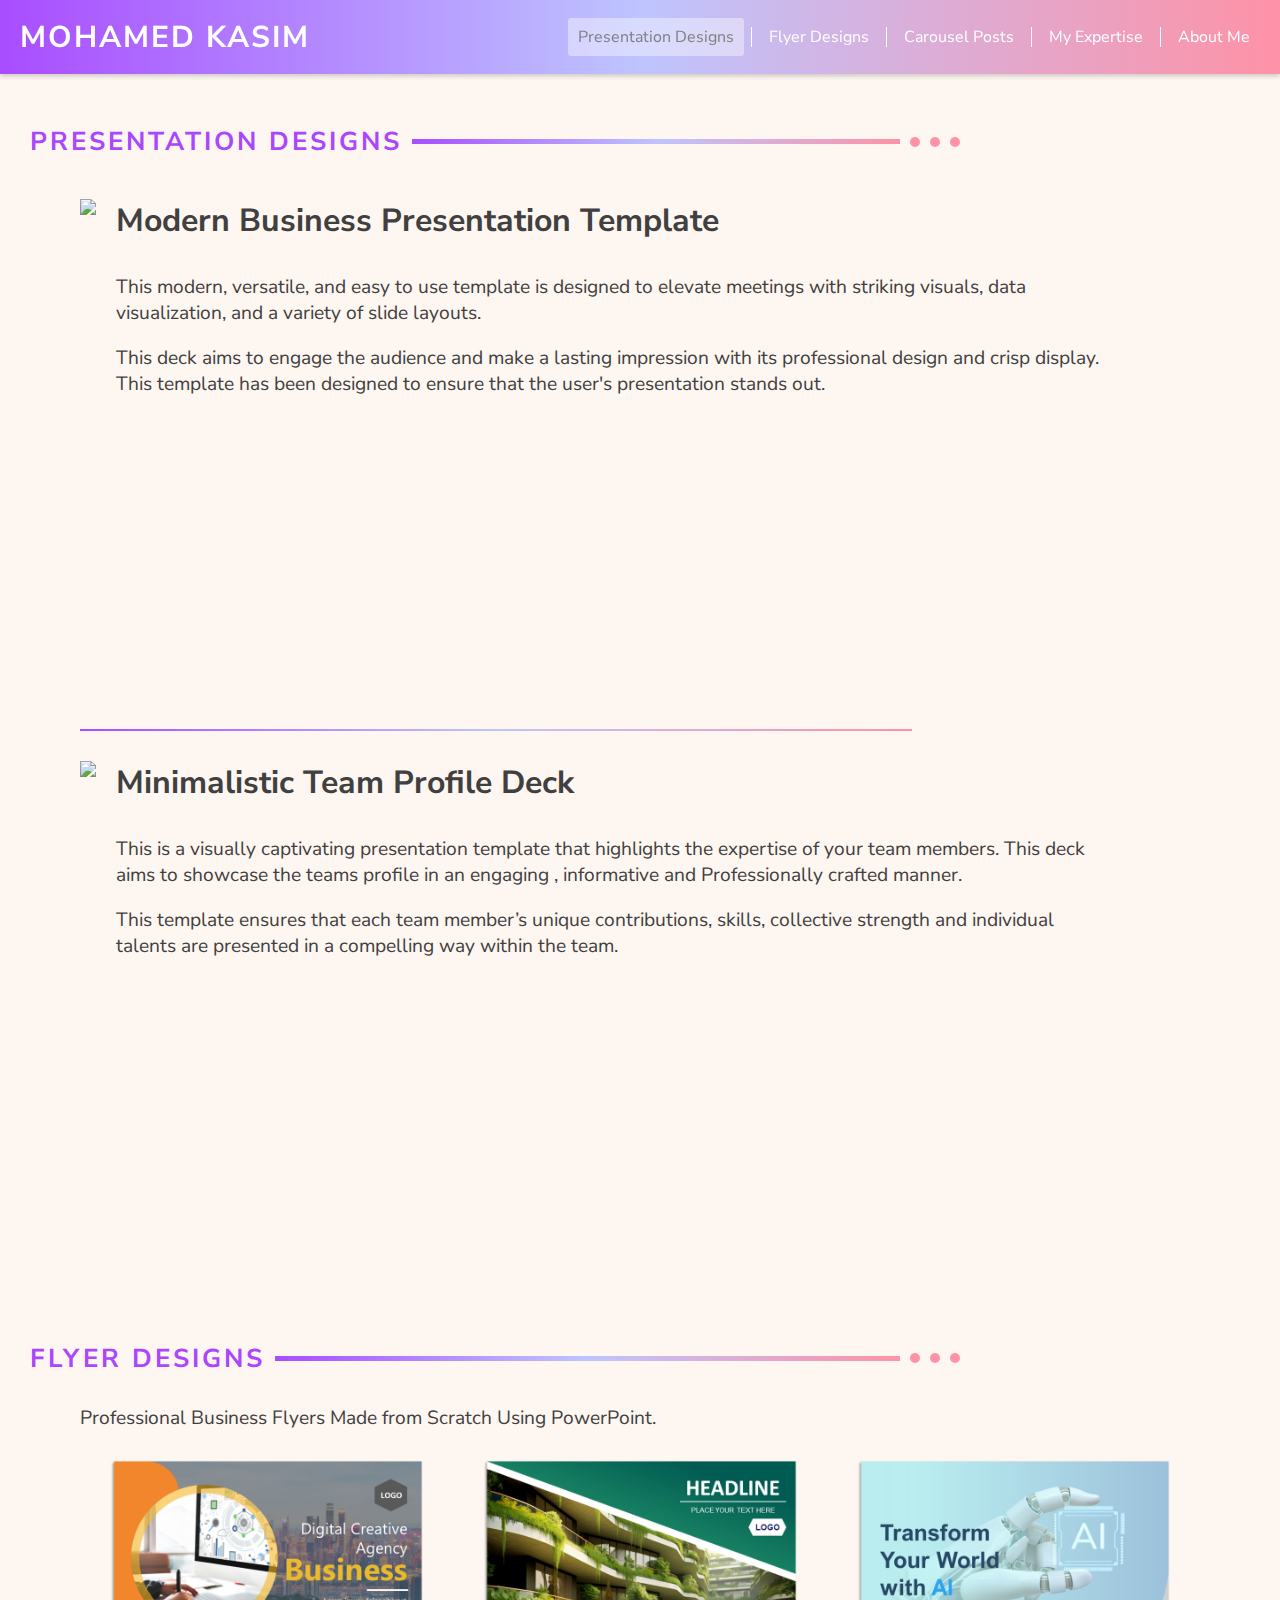
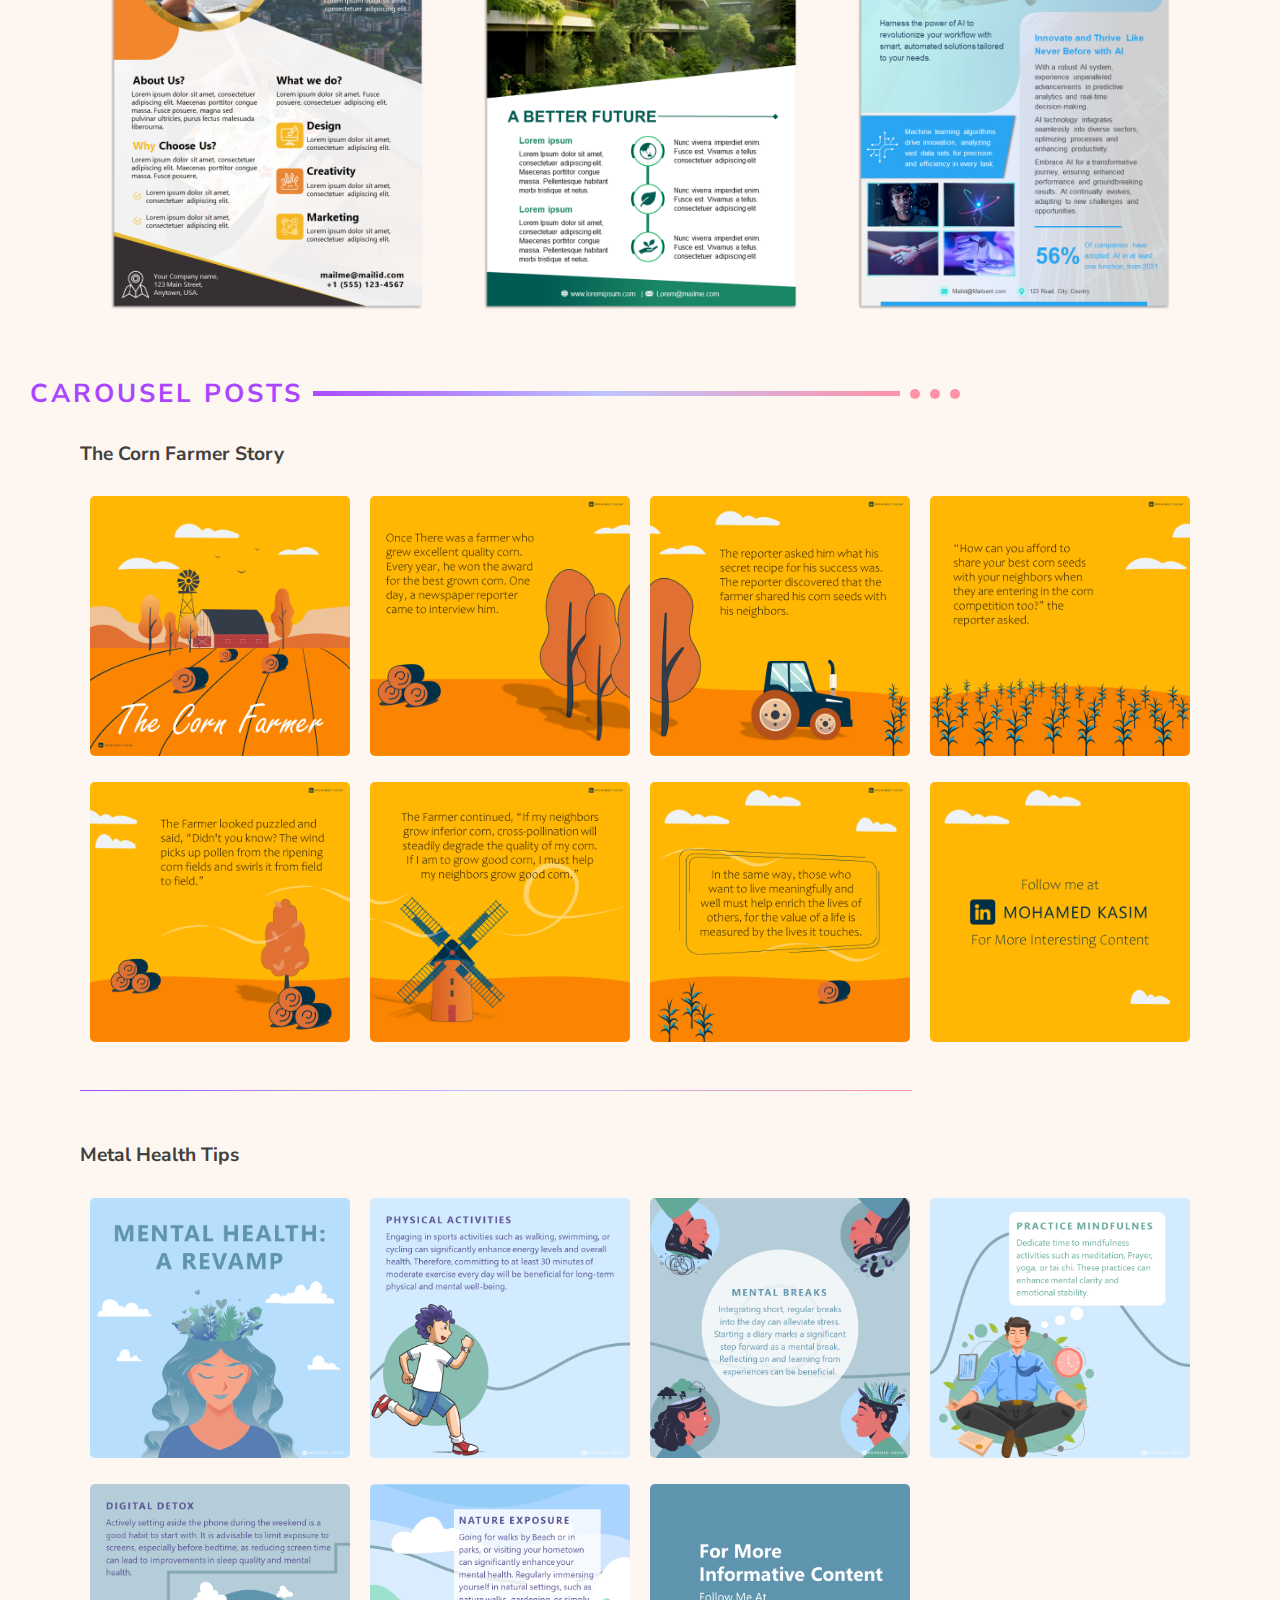
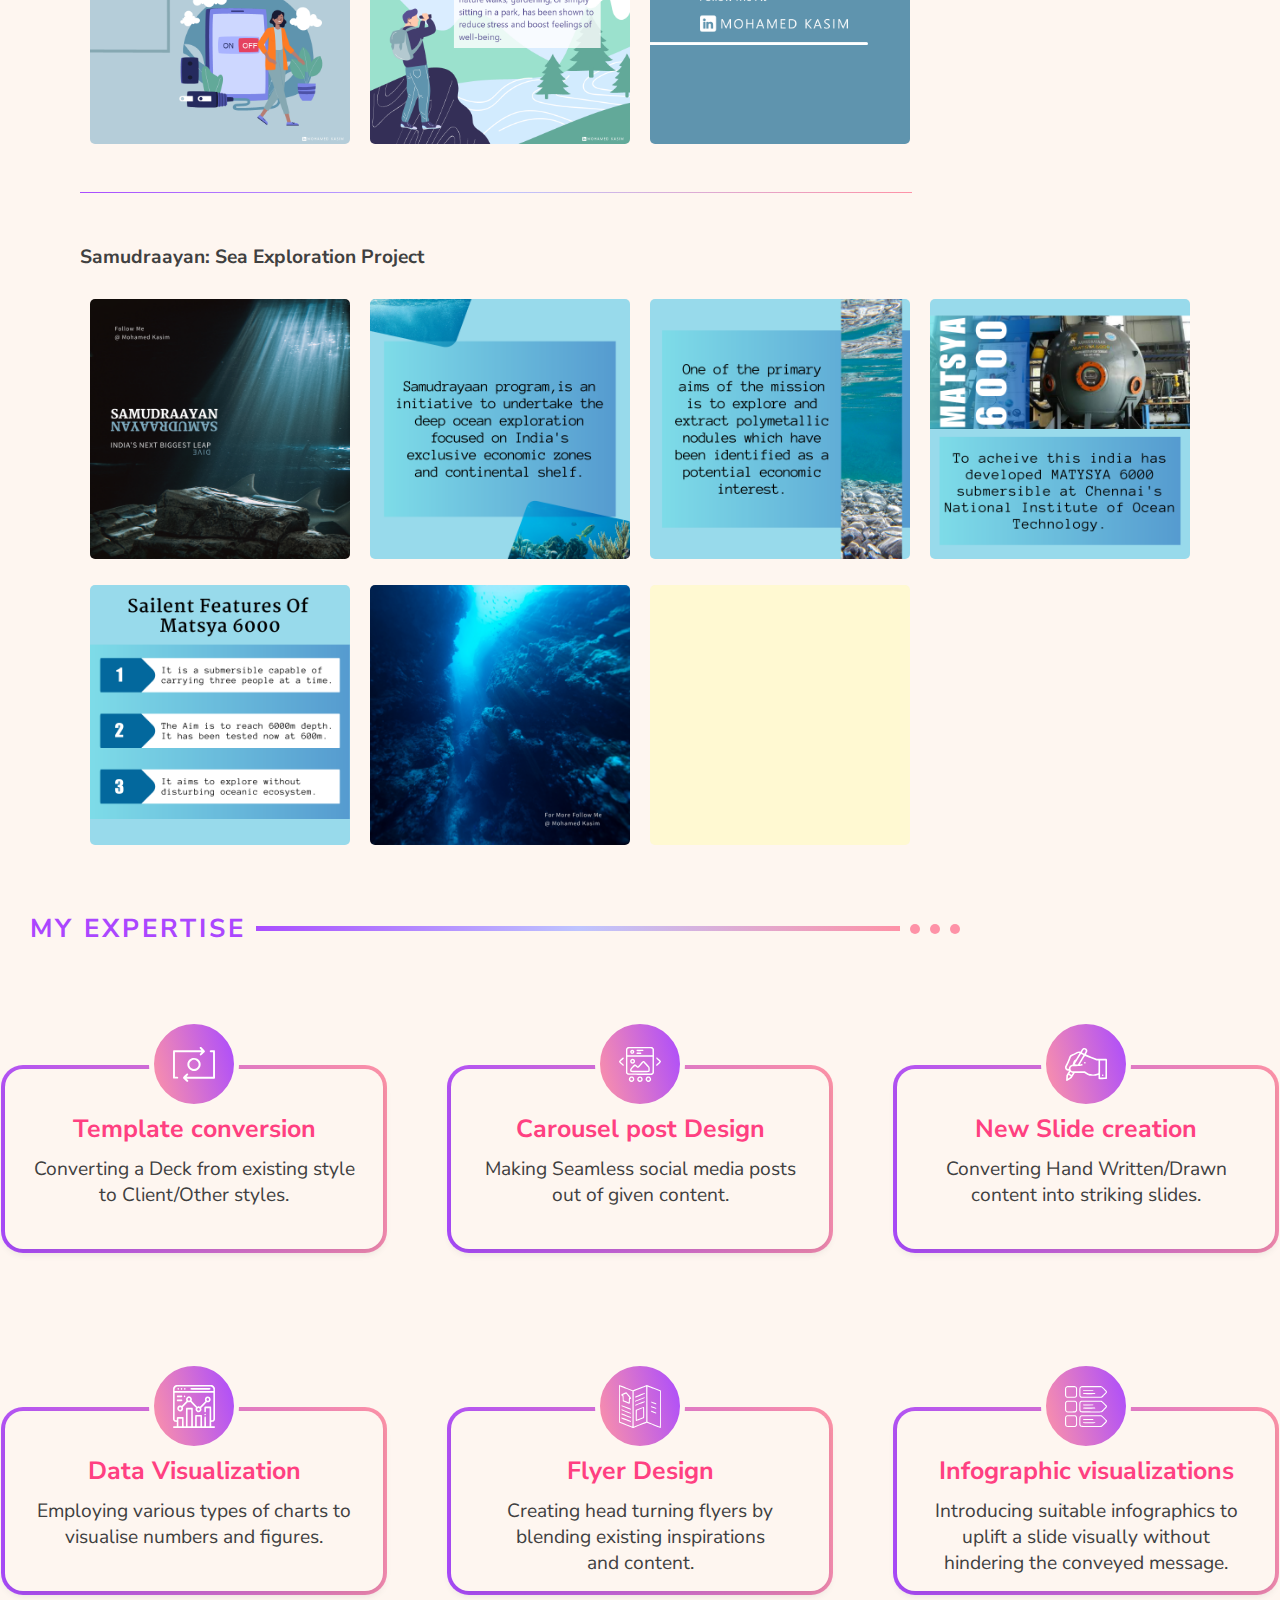
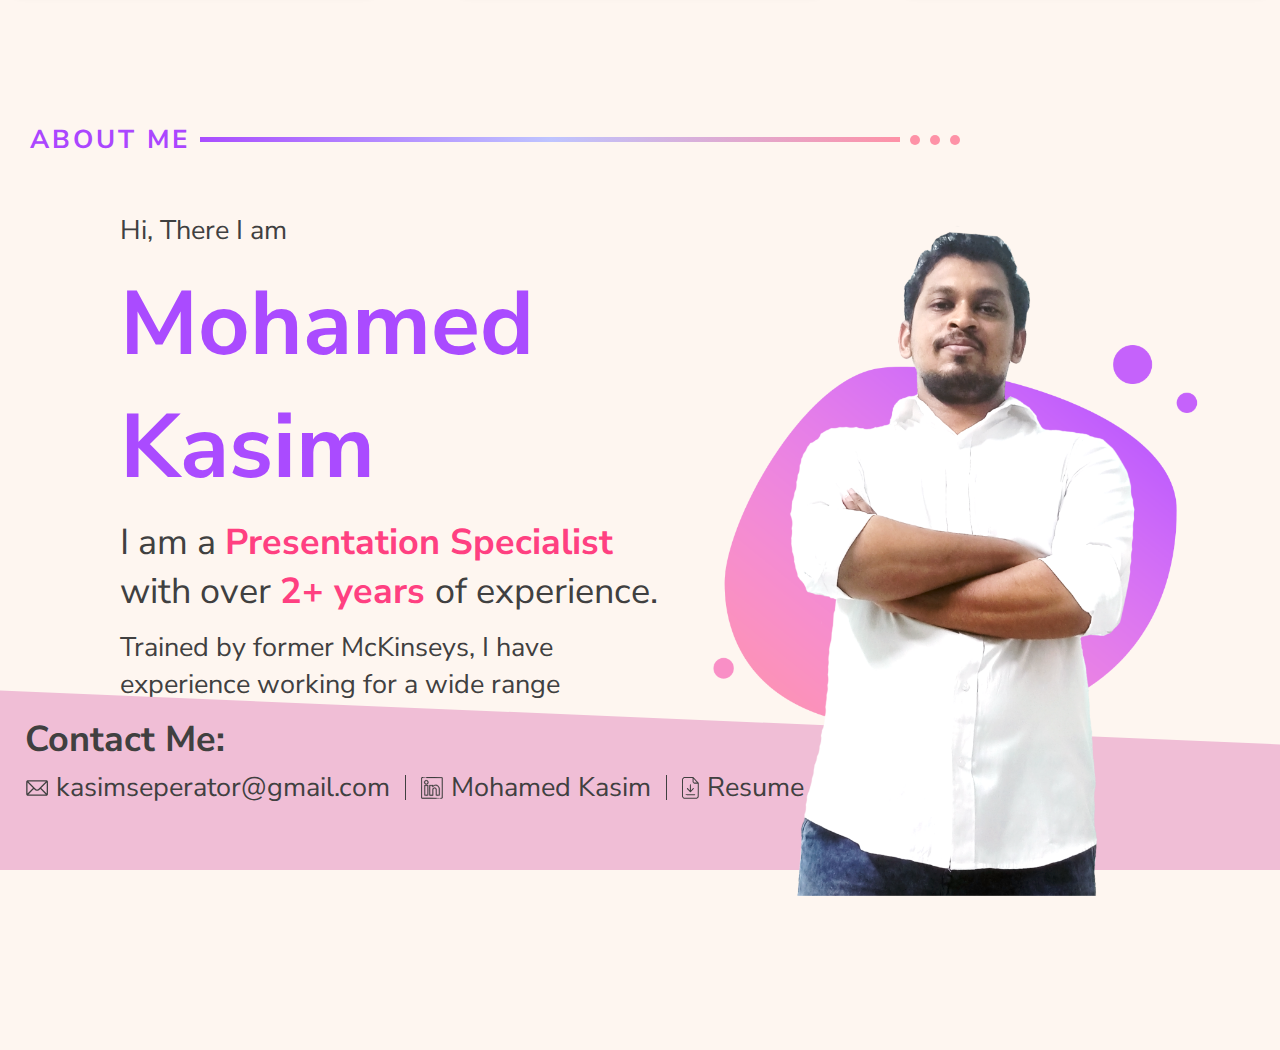
==== commit ed2df684: "Update index.html" ====
--- a/index.html
+++ b/index.html
@@ -246,7 +246,7 @@
                 </div>   
             </div>
             <div class="aboutright">
-                  <img id="DPD" src="C:\Users\Mohamed Kasim\Desktop\Web View\DP.png">
+                  <img id="DPD" src="DP.png">
             </div>
         </div>
         <div class="bottombg">
--- a/Style Sheet 2.css
+++ b/Style Sheet 2.css
@@ -307,41 +307,45 @@
 }
 .Aboutbody{
     margin: 0px;
-    height: 390px;
+    height: 77vh;
     width: auto;
     padding-left: 120px;
     position: relative;
 }
 .aboutleft{
 width: 45vw;
+height: 100%;
 display: inline-flex;
 position: relative;
-margin-top: 20px;
+margin-top: 4vh;
 }
 .aboutright{
     width: 40vw;
+    height: 100%;
     display: inline-flex;
     position: relative;
     z-index: 10;
-
+}
+.name{
+    position: absolute;
 }
 #smalltext{
-    font-size: 1.1em;
-    color: #404040;
-    padding: 10px;
-    padding-left: 0px;
+    font-size: 3vh;
+    color: #404040;
+    padding: 1vh;
+    padding-left: 0;
 }
 #nametext{
     color: #AA4BFF;
     font-weight: bold;
-    font-size: 50px;
-    padding: 5px;
+    font-size: 10vh;
+    padding: .5vh;
     padding-left: 0px;
 }
 #subtext{
-    font-size: 1.8em;
-    color: #404040;
-    padding: 5px;
+    font-size: 4vh;
+    color: #404040;
+    padding: .5vh;
     padding-left: 0px;
 }
 #redbold{
@@ -354,35 +358,24 @@
     background-color: #F0BED6;
     clip-path: polygon(0 0, 100% 30%, 100% 100%, 0% 100%);
     position: relative;
-    top: 30px;
-    margin: 0;
-    align-items: center;
+    bottom: 20vh;
+    margin: 0;
 }
 .imagecontainer{
     border: #AA4BFF;
     border-width: 2px;
 }
-.imagebg img{
-    height: auto;
-    width: 65%;
-    margin-left: 40px;
-    position: absolute;
-    margin-top: 40px;
-}
-.imagedp img{
-    height: 580px;
-    width: auto;  
-    position: absolute;
-    align-self: flex-end;
-    margin-top: 0;
-    top: -55px;
+#DPD{
+    position: relative;
+    left: 50%;
+    transform: translate(-50%);
 }
 .contact-container {
     display: flex;
     align-items: center;
     position: relative;
     align-self: center;
-    padding-left: 27px;
+    padding-left: 2vw;
 }
 
 .contact-link {
@@ -391,7 +384,7 @@
     text-decoration: none;
     color: #404040; /* Adjust the color as needed */
     margin-right: 15px;
-    font-size: 20px;
+    font-size: 3vh;
     position: relative;
     transition: color 0.3s;
 }
@@ -432,10 +425,10 @@
 .contact {
     color: #404040;
     font-weight: bold;
-    font-size: 25px;
+    font-size: 4vh;
     padding-left: 0;
     margin-top: 10px;
     padding-bottom: 5px;
     padding-left: 25px;
-    padding-top: 15px;
-}
+    padding-top: 25px;
+}
